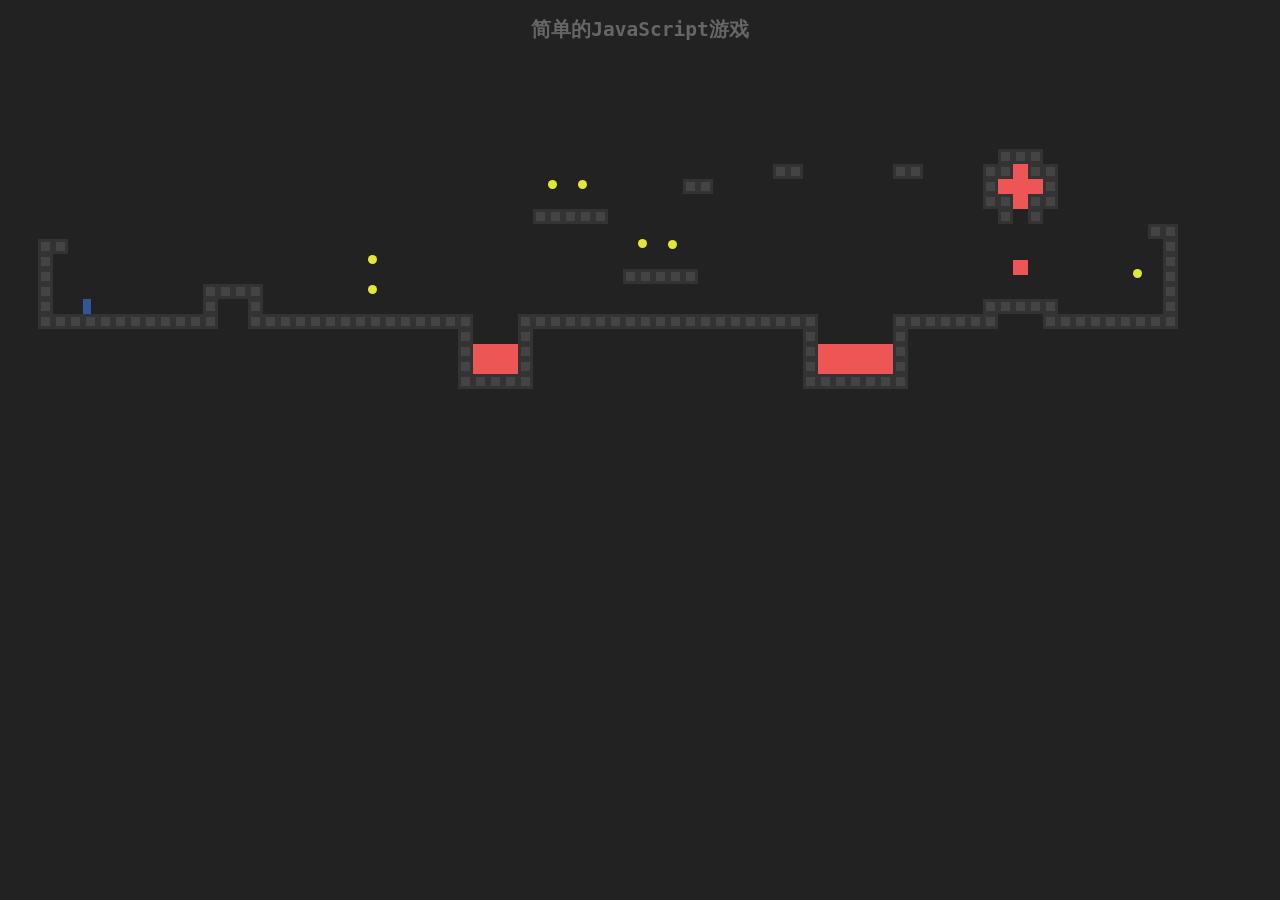
==== h5youxi/index.html @ 25ae3ce8 "Add files via upload" ====
﻿<!doctype html>
<html>
<head>
<meta charset="utf-8">
<title>h5超级玛丽游戏</title>

<style>
body {
  background: #222;
}

h2 {
  color: #666;
  font-family: monospace;
  text-align: center;
}

.background {
  table-layout: fixed;
  border-spacing: 0;
}

.background td {
  padding: 0;
}

.lava, .actor {
  background: #e55;
}

.wall {
  background: #444;
  border: solid 3px #333;
  box-sizing: content-box;
}

.actor {
  position: absolute;
}

.coin {
  background: #e2e838;
  border-radius: 50%;
}

.player {
  background: #335699;
  box-shadow: none;
}

.lost .player {
  background: #a04040;
}

.won .player {
  background: green;
}

.game {
  position: relative;
  overflow: hidden;
}
</style>
</head>
<body>

<h2>简单的JavaScript游戏</h2>

<script>
var LEVELS = [
	["                                                                                ",
		"                                                                                ",
		"                                                                                ",
		"                                                                                ",
		"                                                                                ",
		"                                                                                ",
		"                                                                  xxx           ",
		"                                                   xx      xx    xx!xx          ",
		"                                    o o      xx                  x!!!x          ",
		"                                                                 xx!xx          ",
		"                                   xxxxx                          xvx           ",
		"                                                                            xx  ",
		"  xx                                      o o                                x  ",
		"  x                     o                                                    x  ",
		"  x                                      xxxxx                             o x  ",
		"  x          xxxx       o                                                    x  ",
		"  x  @       x  x                                                xxxxx       x  ",
		"  xxxxxxxxxxxx  xxxxxxxxxxxxxxx   xxxxxxxxxxxxxxxxxxxx     xxxxxxx   xxxxxxxxx  ",
		"                              x   x                  x     x                    ",
		"                              x!!!x                  x!!!!!x                    ",
		"                              x!!!x                  x!!!!!x                    ",
		"                              xxxxx                  xxxxxxx                    ",
		"                                                                                ",
		"                                                                                "
	],
	["                                      x!!x                        xxxxxxx                                    x!x  ",
		"                                      x!!x                     xxxx     xxxx                                 x!x  ",
		"                                      x!!xxxxxxxxxx           xx           xx                                x!x  ",
		"                                      xx!!!!!!!!!!xx         xx             xx                               x!x  ",
		"                                       xxxxxxxxxx!!x         x                                    o   o   o  x!x  ",
		"                                                xx!x         x     o   o                                    xx!x  ",
		"                                                 x!x         x                                xxxxxxxxxxxxxxx!!x  ",
		"                                                 xvx         x     x   x                        !!!!!!!!!!!!!!xx  ",
		"                                                             xx  |   |   |  xx            xxxxxxxxxxxxxxxxxxxxx   ",
		"                                                              xx!!!!!!!!!!!xx            v                        ",
		"                                                               xxxx!!!!!xxxx                                      ",
		"                                               x     x            xxxxxxx        xxx         xxx                  ",
		"                                               x     x                           x x         x x                  ",
		"                                               x     x                             x         x                    ",
		"                                               x     x                             xx        x                    ",
		"                                               xx    x                             x         x                    ",
		"                                               x     x      o  o     x   x         x         x                    ",
		"               xxxxxxx        xxx   xxx        x     x               x   x         x         x                    ",
		"              xx     xx         x   x          x     x     xxxxxx    x   x   xxxxxxxxx       x                    ",
		"             xx       xx        x o x          x    xx               x   x   x               x                    ",
		"     @       x         x        x   x          x     x               x   x   x               x                    ",
		"    xxx      x         x        x   x          x     x               x   xxxxx   xxxxxx      x                    ",
		"    x x      x         x       xx o xx         x     x               x     o     x x         x                    ",
		"!!!!x x!!!!!!x         x!!!!!!xx     xx!!!!!!!!xx    x!!!!!!!!!!     x     =     x x         x                    ",
		"!!!!x x!!!!!!x         x!!!!!xx       xxxxxxxxxx     x!!!!!!!xx!     xxxxxxxxxxxxx xx  o o  xx                    ",
		"!!!!x x!!!!!!x         x!!!!!x    o                 xx!!!!!!xx !                    xx     xx                     ",
		"!!!!x x!!!!!!x         x!!!!!x                     xx!!!!!!xx  !                     xxxxxxx                      ",
		"!!!!x x!!!!!!x         x!!!!!xx       xxxxxxxxxxxxxx!!!!!!xx   !                                                  ",
		"!!!!x x!!!!!!x         x!!!!!!xxxxxxxxx!!!!!!!!!!!!!!!!!!xx    !                                                  ",
		"!!!!x x!!!!!!x         x!!!!!!!!!!!!!!!!!!!!!!!!!!!!!!!!xx     !                                                  "
	],
	["                                                                                                              ",
		"                                                                                                              ",
		"                                                                                                              ",
		"                                                                                                              ",
		"                                                                                                              ",
		"                                        o                                                                     ",
		"                                                                                                              ",
		"                                        x                                                                     ",
		"                                        x                                                                     ",
		"                                        x                                                                     ",
		"                                        x                                                                     ",
		"                                       xxx                                                                    ",
		"                                       x x                 !!!        !!!  xxx                                ",
		"                                       x x                 !x!        !x!                                     ",
		"                                     xxx xxx                x          x                                      ",
		"                                      x   x                 x   oooo   x       xxx                            ",
		"                                      x   x                 x          x      x!!!x                           ",
		"                                      x   x                 xxxxxxxxxxxx       xxx                            ",
		"                                     xx   xx      x   x      x                                                ",
		"                                      x   xxxxxxxxx   xxxxxxxx              x x                               ",
		"                                      x   x           x                    x!!!x                              ",
		"                                      x   x           x                     xxx                               ",
		"                                     xx   xx          x                                                       ",
		"                                      x   x= = = =    x            xxx                                        ",
		"                                      x   x           x           x!!!x                                       ",
		"                                      x   x    = = = =x     o      xxx       xxx                              ",
		"                                     xx   xx          x                     x!!!x                             ",
		"                              o   o   x   x           x     x                xxv        xxx                   ",
		"                                      x   x           x              x                 x!!!x                  ",
		"                             xxx xxx xxx xxx     o o  x!!!!!!!!!!!!!!x                   vx                   ",
		"                             x xxx x x xxx x          x!!!!!!!!!!!!!!x                                        ",
		"                             x             x   xxxxxxxxxxxxxxxxxxxxxxx                                        ",
		"                             xx           xx                                         xxx                      ",
		"  xxx                         x     x     x                                         x!!!x                xxx  ",
		"  x x                         x    xxx    x                                          xxx                 x x  ",
		"  x                           x    xxx    xxxxxxx                        xxxxx                             x  ",
		"  x                           x           x                              x   x                             x  ",
		"  x                           xx          x                              x x x                             x  ",
		"  x                                       x       |xxxx|    |xxxx|     xxx xxx                             x  ",
		"  x                xxx             o o    x                              x         xxx                     x  ",
		"  x               xxxxx       xx          x                             xxx       x!!!x          x         x  ",
		"  x               oxxxo       x    xxx    x                             x x        xxx          xxx        x  ",
		"  x                xxx        xxxxxxxxxxxxx  x oo x    x oo x    x oo  xx xx                    xxx        x  ",
		"  x      @          x         x           x!!x    x!!!!x    x!!!!x    xx   xx                    x         x  ",
		"  xxxxxxxxxxxxxxxxxxxxxxxxxxxxx           xxxxxxxxxxxxxxxxxxxxxxxxxxxxx     xxxxxxxxxxxxxxxxxxxxxxxxxxxxxxxx  ",
		"                                                                                                              ",
		"                                                                                                              "
	],
	["                                                                                                  xxx x       ",
		"                                                                                                      x       ",
		"                                                                                                  xxxxx       ",
		"                                                                                                  x           ",
		"                                                                                                  x xxx       ",
		"                          o                                                                       x x x       ",
		"                                                                                             o o oxxx x       ",
		"                   xxx                                                                                x       ",
		"       !  o  !                                                xxxxx xxxxx xxxxx xxxxx xxxxx xxxxx xxxxx       ",
		"       x     x                                                x   x x   x x   x x   x x   x x   x x           ",
		"       x= o  x            x                                   xxx x xxx x xxx x xxx x xxx x xxx x xxxxx       ",
		"       x     x                                                  x x   x x   x x   x x   x x   x x     x       ",
		"       !  o  !            o                                  xxxx xxxxx xxxxx xxxxx xxxxx xxxxx xxxxxxx       ",
		"                                                                                                              ",
		"          o              xxx                              xx                                                  ",
		"                                                                                                              ",
		"                                                                                                              ",
		"                                                      xx                                                      ",
		"                   xxx         xxx                                                                            ",
		"                                                                                                              ",
		"                          o                                                     x      x                      ",
		"                                                          xx     xx                                           ",
		"             xxx         xxx         xxx                                 x                  x                 ",
		"                                                                                                              ",
		"                                                                 ||                                           ",
		"  xxxxxxxxxxx                                                                                                 ",
		"  x         x o xxxxxxxxx o xxxxxxxxx o xx                                                x                   ",
		"  x         x   x       x   x       x   x                 ||                  x     x                         ",
		"  x  @      xxxxx   o   xxxxx   o   xxxxx                                                                     ",
		"  xxxxxxx                                     xxxxx       xx     xx     xxx                                   ",
		"        x=                  =                =x   x                     xxx                                   ",
		"        xxxxxxxxxxxxxxxxxxxxxxxxxxxxxxxxxxxxxxx   x!!!!!!!!!!!!!!!!!!!!!xxx!!!!!!!!!!!!!!!!!!!!!!!!!!!!!!!!!!!",
		"                                                  xxxxxxxxxxxxxxxxxxxxxxxxxxxxxxxxxxxxxxxxxxxxxxxxxxxxxxxxxxxx",
		"                                                                                                              "
	]
];

function Vector(x, y) {
	this.x = x;
	this.y = y;
}

Vector.prototype.plus = function(other) {
	return new Vector(this.x + other.x, this.y + other.y);
};

Vector.prototype.times = function(scale) {
	return new Vector(this.x * scale, this.y * scale);
};

// Note: uppercase words are used that means constructor are values
var actorchars = {
	"@": Player,
	"o": Coin,
	"=": Lava,
	"|": Lava,
	"v": Lava
};

function Player(pos) {
	this.pos = pos.plus(new Vector(0, -.5));
	this.size = new Vector(.5, 1);
	this.speed = new Vector(0, 0);
}
Player.prototype.type = "player";

function Lava(pos, ch) {
	this.pos = pos;
	this.size = new Vector(1, 1);
	if (ch === "=")
		this.speed = new Vector(2, 0);
	else if (ch === '|')
		this.speed = new Vector(0, 2);
	else if (ch === 'v') {
		this.speed = new Vector(0, 3);
		this.repeatPos = pos;
	}
}
Lava.prototype.type = "Lava";

function Coin(pos) {
	this.basePos = this.pos = pos;
	this.size = new Vector(.6, .6);
	// take a look back
	this.wobble = Math.random() * Math.PI * 2;
}
Coin.prototype.type = "coin";

Level.prototype.isFinished = function() {
	return this.status != null && this.finishDelay < 0;
};

function Level(plan) {
	this.width = plan[0].length;
	this.height = plan.length;
	this.grid = [];
	this.actors = [];

	for (var y = 0; y < this.height; y++) {
		var line = plan[y],
			gridLine = [];
		for (var x = 0; x < this.width; x++) {
			var ch = line[x],
				fieldType = null;
			var Actor = actorchars[ch];
			if (Actor)
				this.actors.push(new Actor(new Vector(x, y), ch));
			else if (ch === "x")
				fieldType = "wall";
			else if (ch === "!")
				fieldType = "lava";
			else if (ch === "|")
				fieldType = "lava";
			else if (ch === "=")
				fieldType = "lava";
			else if (ch === "v") {
				fieldType = "lava";
				console.log(fieldType);
			}
			gridLine.push(fieldType)
		}
		this.grid.push(gridLine);
	}
	this.player = this.actors.filter(function(actor) {
		return actor.type === "player"
	})[0];
	this.status = this.finishDelay = null;
}

function element(name, className) {
	var elem = document.createElement(name);
	if (className) elem.className = className;
	return elem;
}

function DOMDisplay(parent, level) {
	this.wrap = parent.appendChild(element("div", "game"));
	this.level = level;

	this.wrap.appendChild(this.drawBackground());
	this.actorLayer = null;
	this.drawFrame();
}

var scale = 15;

DOMDisplay.prototype.drawBackground = function() {
	var table = element("table", "background");
	table.style.width = this.level.width * scale + "px";
	table.style.height = this.level.height * scale + "px";
	this.level.grid.forEach(function(row) {
		var rowElement = table.appendChild(element("tr"));
		rowElement.style.height = scale + "px";
		row.forEach(function(type) {
			rowElement.appendChild(element("td", type));
		});
	});
	return table;
};

DOMDisplay.prototype.drawActors = function() {
	var wrap = element("div");
	this.level.actors.forEach(function(actor) {
		var rect = wrap.appendChild(element("div", "actor " + actor.type));
		rect.style.width = actor.size.x * scale + "px";
		rect.style.height = actor.size.y * scale + "px";
		rect.style.left = actor.pos.x * scale + "px";
		rect.style.top = actor.pos.y * scale + "px";
	});
	return wrap;
}

DOMDisplay.prototype.drawFrame = function() {
	if (this.actorLayer)
		this.wrap.removeChild(this.actorLayer);
	this.actorLayer = this.wrap.appendChild(this.drawActors());
	this.wrap.className = "game " + (this.level.status || "");
	this.scrollPlayerIntoView();
};

// clear it later
DOMDisplay.prototype.scrollPlayerIntoView = function() {
	var width = this.wrap.clientWidth;
	var height = this.wrap.clientHeight;
	var margin = width / 3;

	// The viewport
	var left = this.wrap.scrollLeft,
		right = left + width;
	var top = this.wrap.scrollTop,
		bottom = top + height;

	var player = this.level.player;
	var center = player.pos.plus(player.size.times(0.5))
		.times(scale);

	if (center.x < left + margin)
		this.wrap.scrollLeft = center.x - margin;
	else if (center.x > right - margin)
		this.wrap.scrollLeft = center.x + margin - width;
	if (center.y < top + margin)
		this.wrap.scrollTop = center.y - margin;
	else if (center.y > bottom - margin)
		this.wrap.scrollTop = center.y + margin - height;
};

DOMDisplay.prototype.clear = function() {
	this.wrap.parentNode.removeChild(this.wrap);
};

Level.prototype.obstacleAt = function(pos, size) {
	var xStart = Math.floor(pos.x);
	var xEnd = Math.ceil(pos.x + size.x);
	var yStart = Math.floor(pos.y);
	var yEnd = Math.ceil(pos.y + size.y);

	if (xStart < 0 || xEnd > this.width || yStart < 0)
		return "wall";
	if (yEnd > this.height)
		return "lava";
	for (var y = yStart; y < yEnd; y++) {
		for (var x = xStart; x < xEnd; x++) {
			var fieldType = this.grid[y][x];
			if (fieldType) return fieldType;
		}
	}
};

Level.prototype.actorAt = function(actor) {
	for (var i = 0; i < this.actors.length; i++) {
		var other = this.actors[i];
		if (other != actor &&
			actor.pos.x + actor.size.x > other.pos.x &&
			actor.pos.x < other.pos.x + other.size.x &&
			actor.pos.y + actor.size.y > other.pos.y &&
			actor.pos.y < other.pos.y + other.size.y)
			return other;
	}
};

var maxStep = 0.05;

Level.prototype.animate = function(step, keys) {
	if (this.status != null)
		this.finishDelay -= step;

	while (step > 0) {
		var thisStep = Math.min(step, maxStep);
		this.actors.forEach(function(actor) {
			actor.act(thisStep, this, keys);
		}, this);
		step -= thisStep;
	}
};

Lava.prototype.act = function(step, level) {
	var newPos = this.pos.plus(this.speed.times(step));
	if (!level.obstacleAt(newPos, this.size))
		this.pos = newPos;
	else if (this.repeatPos)
		this.pos = this.repeatPos;
	else
		this.speed = this.speed.times(-1);
};

var wobbleSpeed = 8,
	wobbleDist = 0.07;

Coin.prototype.act = function(step) {
	this.wobble += step * wobbleSpeed;
	var wobblePos = Math.sin(this.wobble) * wobbleDist;
	this.pos = this.basePos.plus(new Vector(0, wobblePos));
};

var playerXSpeed = 10;

Player.prototype.moveX = function(step, level, keys) {
	this.speed.x = 0;
	if (keys.left) this.speed.x -= playerXSpeed;
	if (keys.right) this.speed.x += playerXSpeed;

	var motion = new Vector(this.speed.x * step, 0);
	var newPos = this.pos.plus(motion);
	var obstacle = level.obstacleAt(newPos, this.size);
	if (obstacle)
		level.playerTouched(obstacle);
	else
		this.pos = newPos;
};

var gravity = 30;
var jumpSpeed = 17;

Player.prototype.moveY = function(step, level, keys) {
	this.speed.y += step * gravity;
	var motion = new Vector(0, this.speed.y * step);
	var newPos = this.pos.plus(motion);
	var obstacle = level.obstacleAt(newPos, this.size);
	if (obstacle) {
		level.playerTouched(obstacle);
		if (keys.up && this.speed.y > 0)
			this.speed.y = -jumpSpeed;
		else
			this.speed.y = 0;
	} else {
		this.pos = newPos;
	}
};

Player.prototype.act = function(step, level, keys) {
	this.moveX(step, level, keys);
	this.moveY(step, level, keys);

	var otherActor = level.actorAt(this);
	if (otherActor)
		level.playerTouched(otherActor.type, otherActor);

	// Losing animation
	if (level.status == "lost") {
		this.pos.y += step;
		this.size.y -= step;
	}
};

Level.prototype.playerTouched = function(type, actor) {
	if (type == "lava" && this.status == null) {
		this.status = "lost";
		this.finishDelay = 1;
	} else if (type == "coin") {
		this.actors = this.actors.filter(function(other) {
			return other != actor;
		});
		if (!this.actors.some(function(actor) {
				return actor.type == "coin";
			})) {
			this.status = "won";
			this.finishDelay = 1;
		}
	}
};

var arrowCodes = {
	37: "left",
	38: "up",
	39: "right"
};

function trackKeys(codes) {
	var pressed = Object.create(null);

	function handler(event) {
		if (codes.hasOwnProperty(event.keyCode)) {
			var down = event.type == "keydown";
			pressed[codes[event.keyCode]] = down;
			event.preventDefault();
		}
	}
	addEventListener("keydown", handler);
	addEventListener("keyup", handler);
	return pressed;
}

function runAnimation(frameFunc) {
	var lastTime = null;

	function frame(time) {
		var stop = false;
		if (lastTime != null) {
			var timeStep = Math.min(time - lastTime, 100) / 1000;
			stop = frameFunc(timeStep) === false;
		}
		lastTime = time;
		if (!stop)
			requestAnimationFrame(frame);
	}
	requestAnimationFrame(frame);
}

var arrows = trackKeys(arrowCodes);

function runLevel(level, Display, andThen) {
	var display = new Display(document.body, level);
	runAnimation(function(step) {
		level.animate(step, arrows);
		display.drawFrame(step);
		if (level.isFinished()) {
			display.clear();
			if (andThen)
				andThen(level.status);
			return false;
		}
	});
}

function runGame(plans, Display) {
	function startLevel(n) {
		runLevel(new Level(plans[n]), Display, function(status) {
			if (status == "lost")
				startLevel(n);
			else if (n < plans.length - 1)
				startLevel(n + 1);
			else
				alert("You win!");
		});
	}
	startLevel(0);
}

runGame(LEVELS, DOMDisplay);
</script>
</body>
</html>
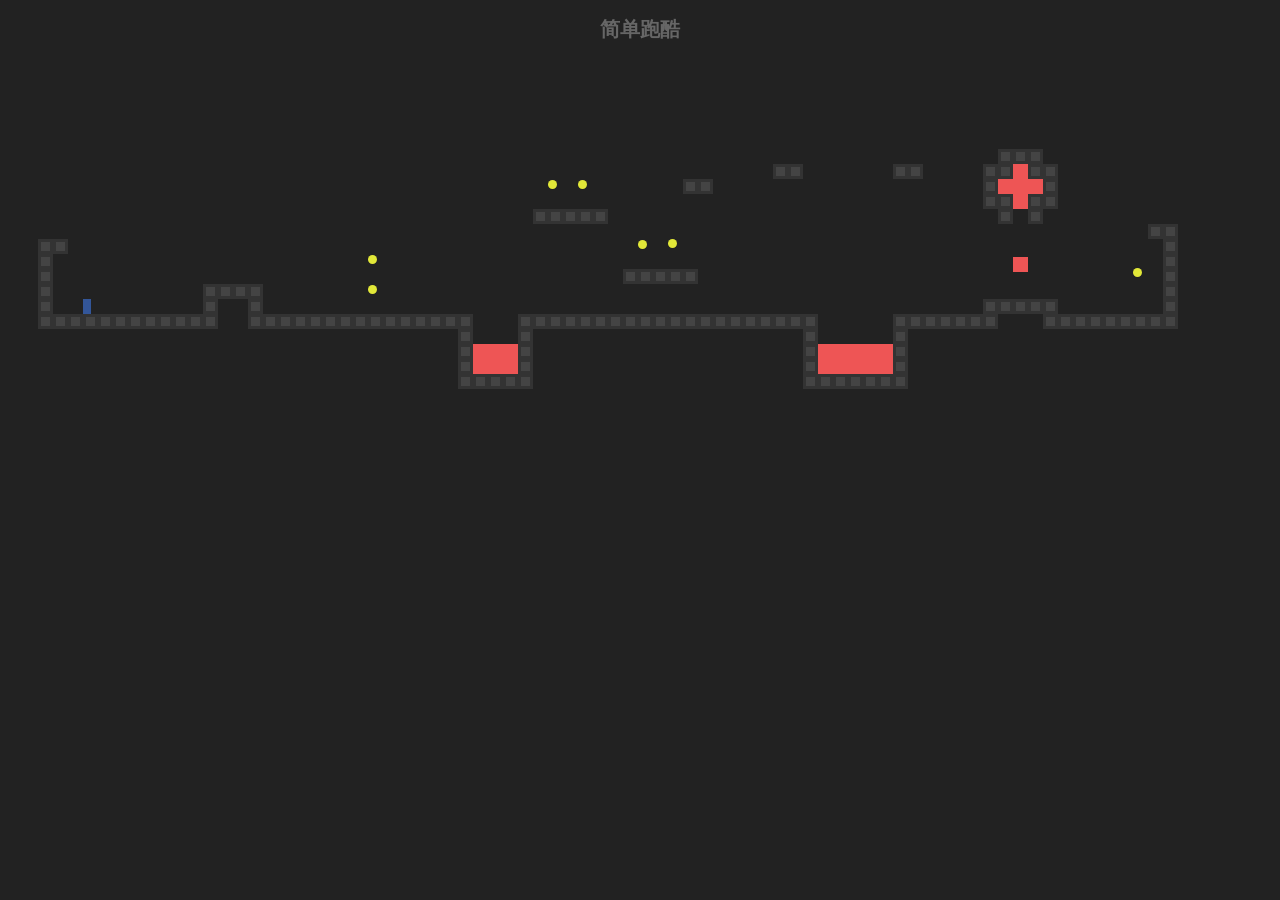
==== commit 4bba322c: "Update index.html" ====
--- a/h5youxi/index.html
+++ b/h5youxi/index.html
@@ -2,7 +2,7 @@
 <html>
 <head>
 <meta charset="utf-8">
-<title>h5超级玛丽游戏</title>
+<title>h5简单跑酷</title>
 
 <style>
 body {
@@ -64,7 +64,7 @@
 </head>
 <body>
 
-<h2>简单的JavaScript游戏</h2>
+<h2>简单跑酷</h2>
 
 <script>
 var LEVELS = [
